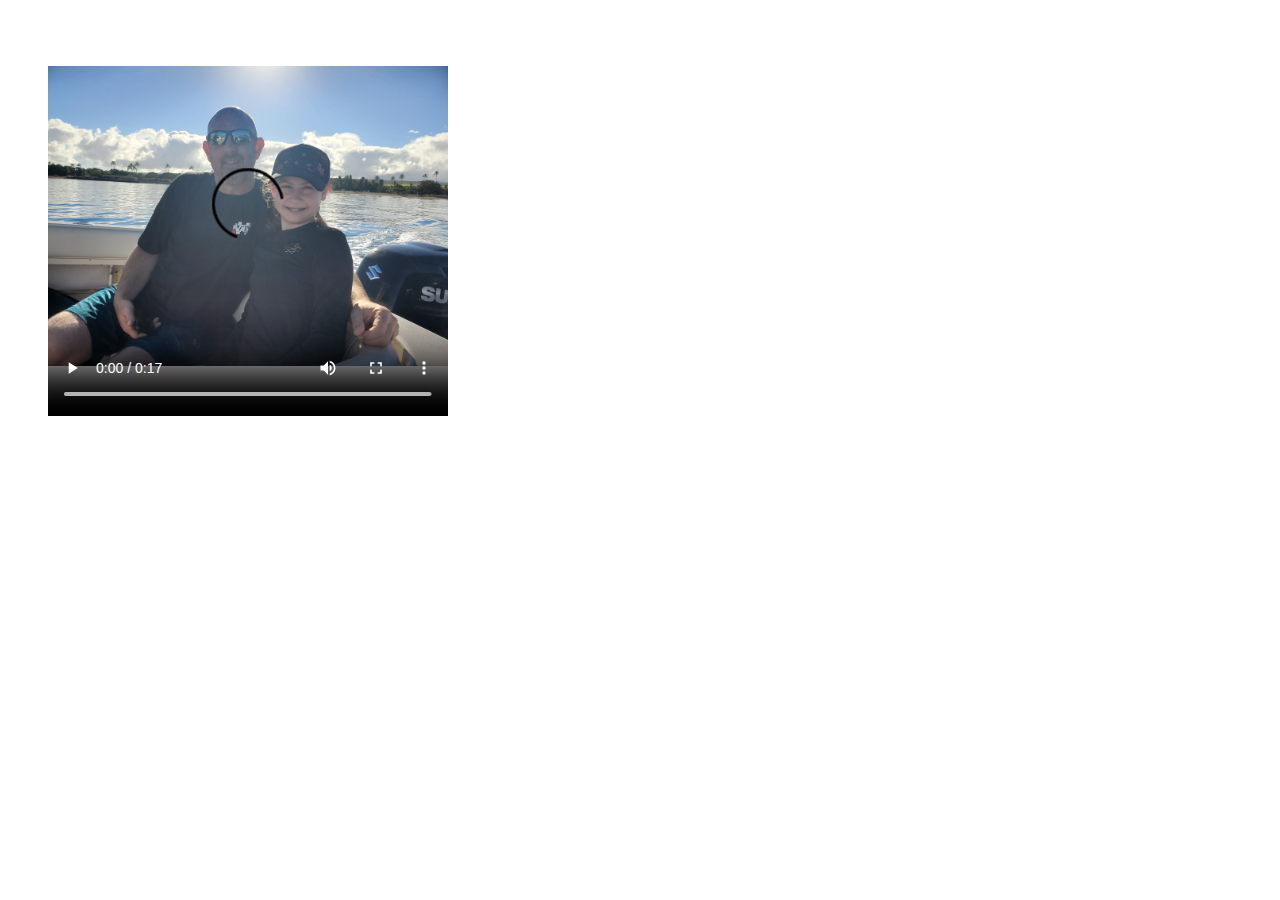
==== Sharkvideo.html @ 98c8ad54 "Add files via upload" ====
<!doctype html>
<html lang="en">
  <head>
      <title>Jason Printz-Shark Vide</title>
      </head>

    <body>
        <div class="container" id="shark">  
  
            <figure class="figure">
              <video src="sharkvideo.mp4"class="video" poster="shark1.jpg" width="400" height="400" preload controls loop> </video>
              <figcaption class="figure-caption"></figcaption>
            </figure>
          </div>
    </body>
  </html>
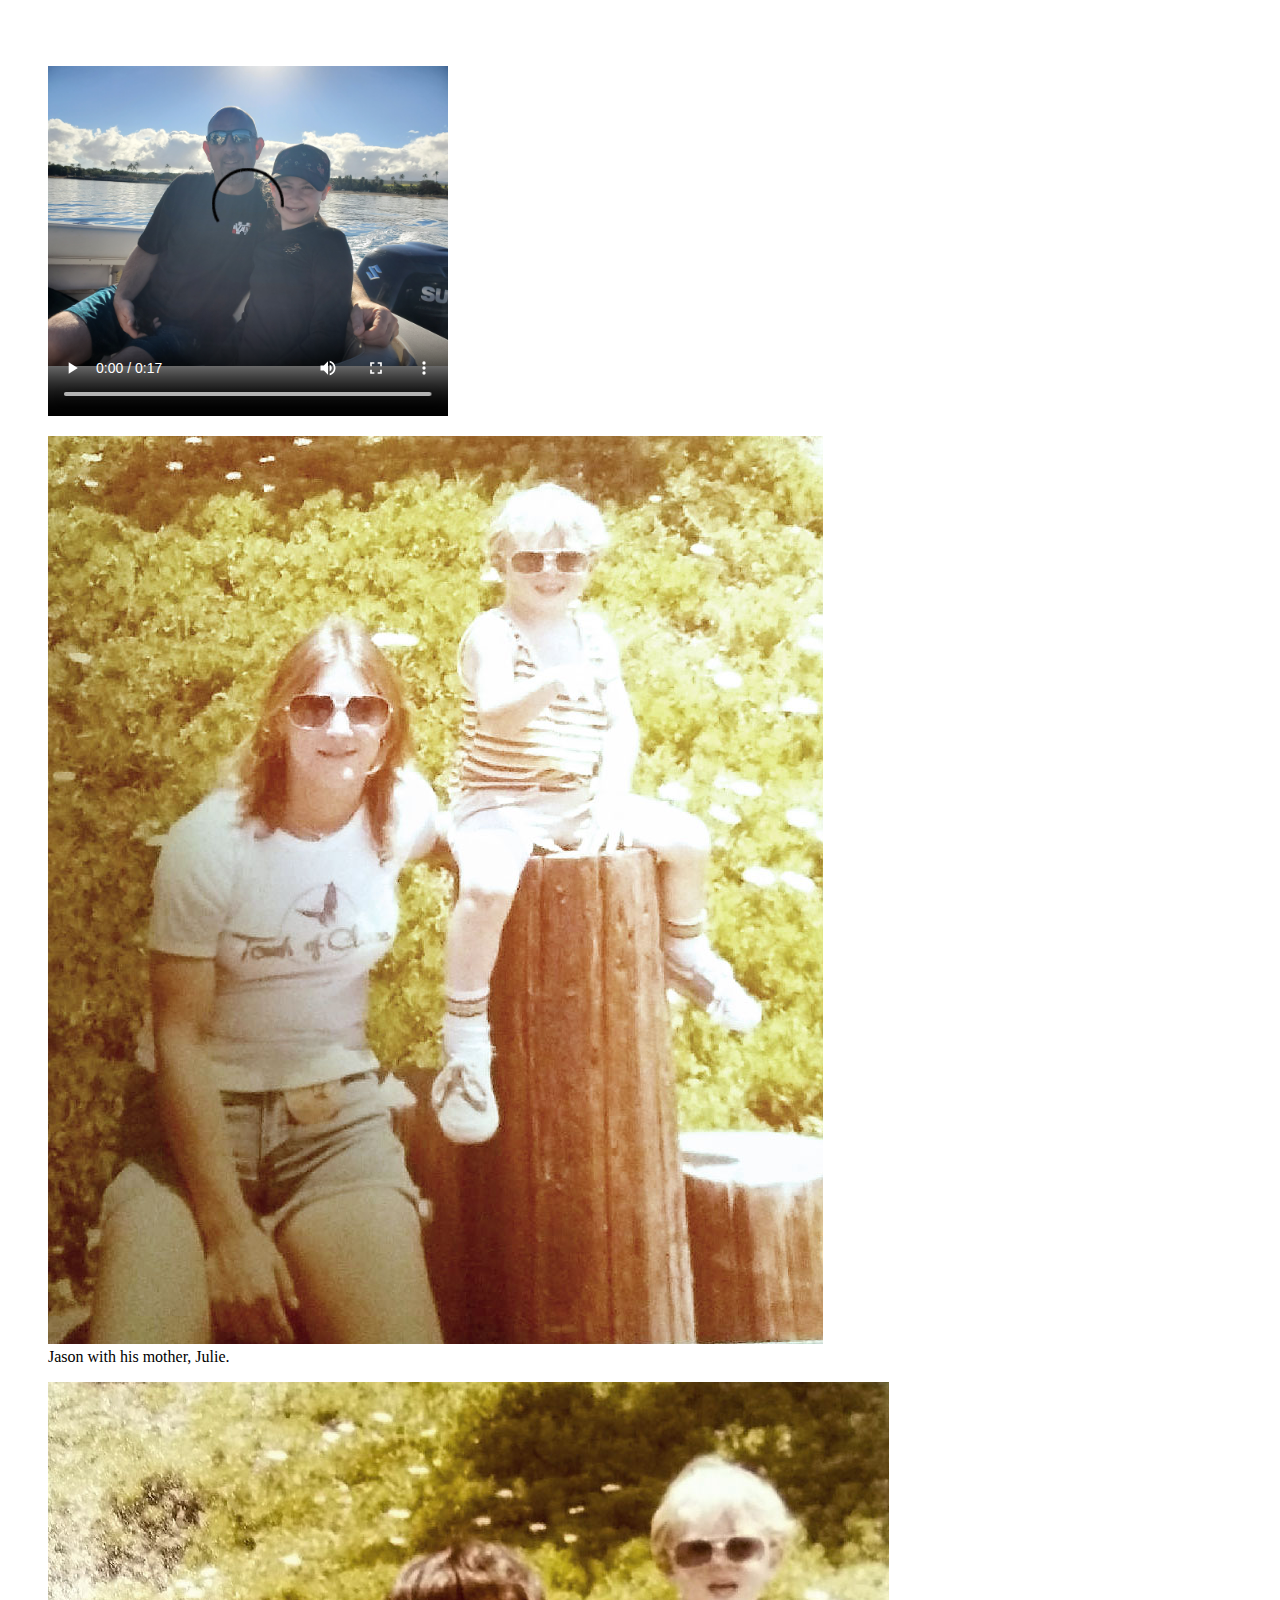
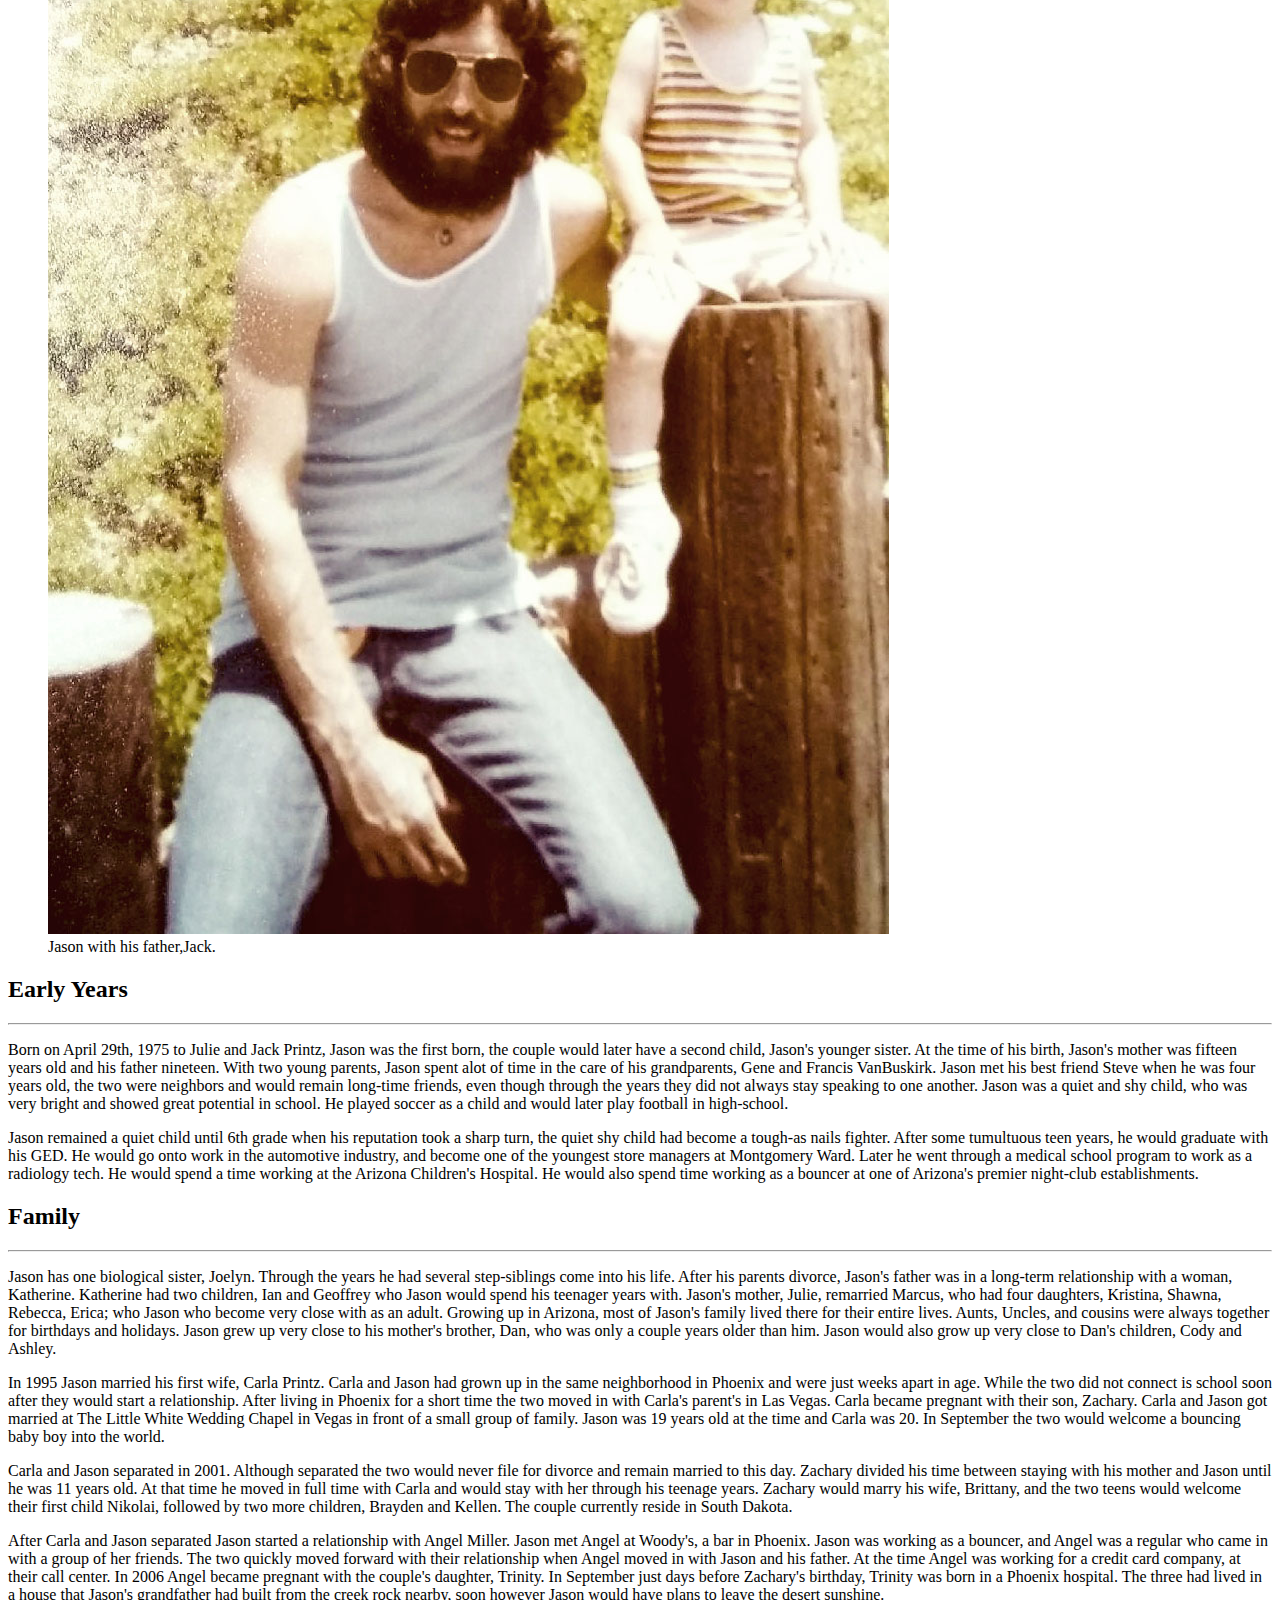
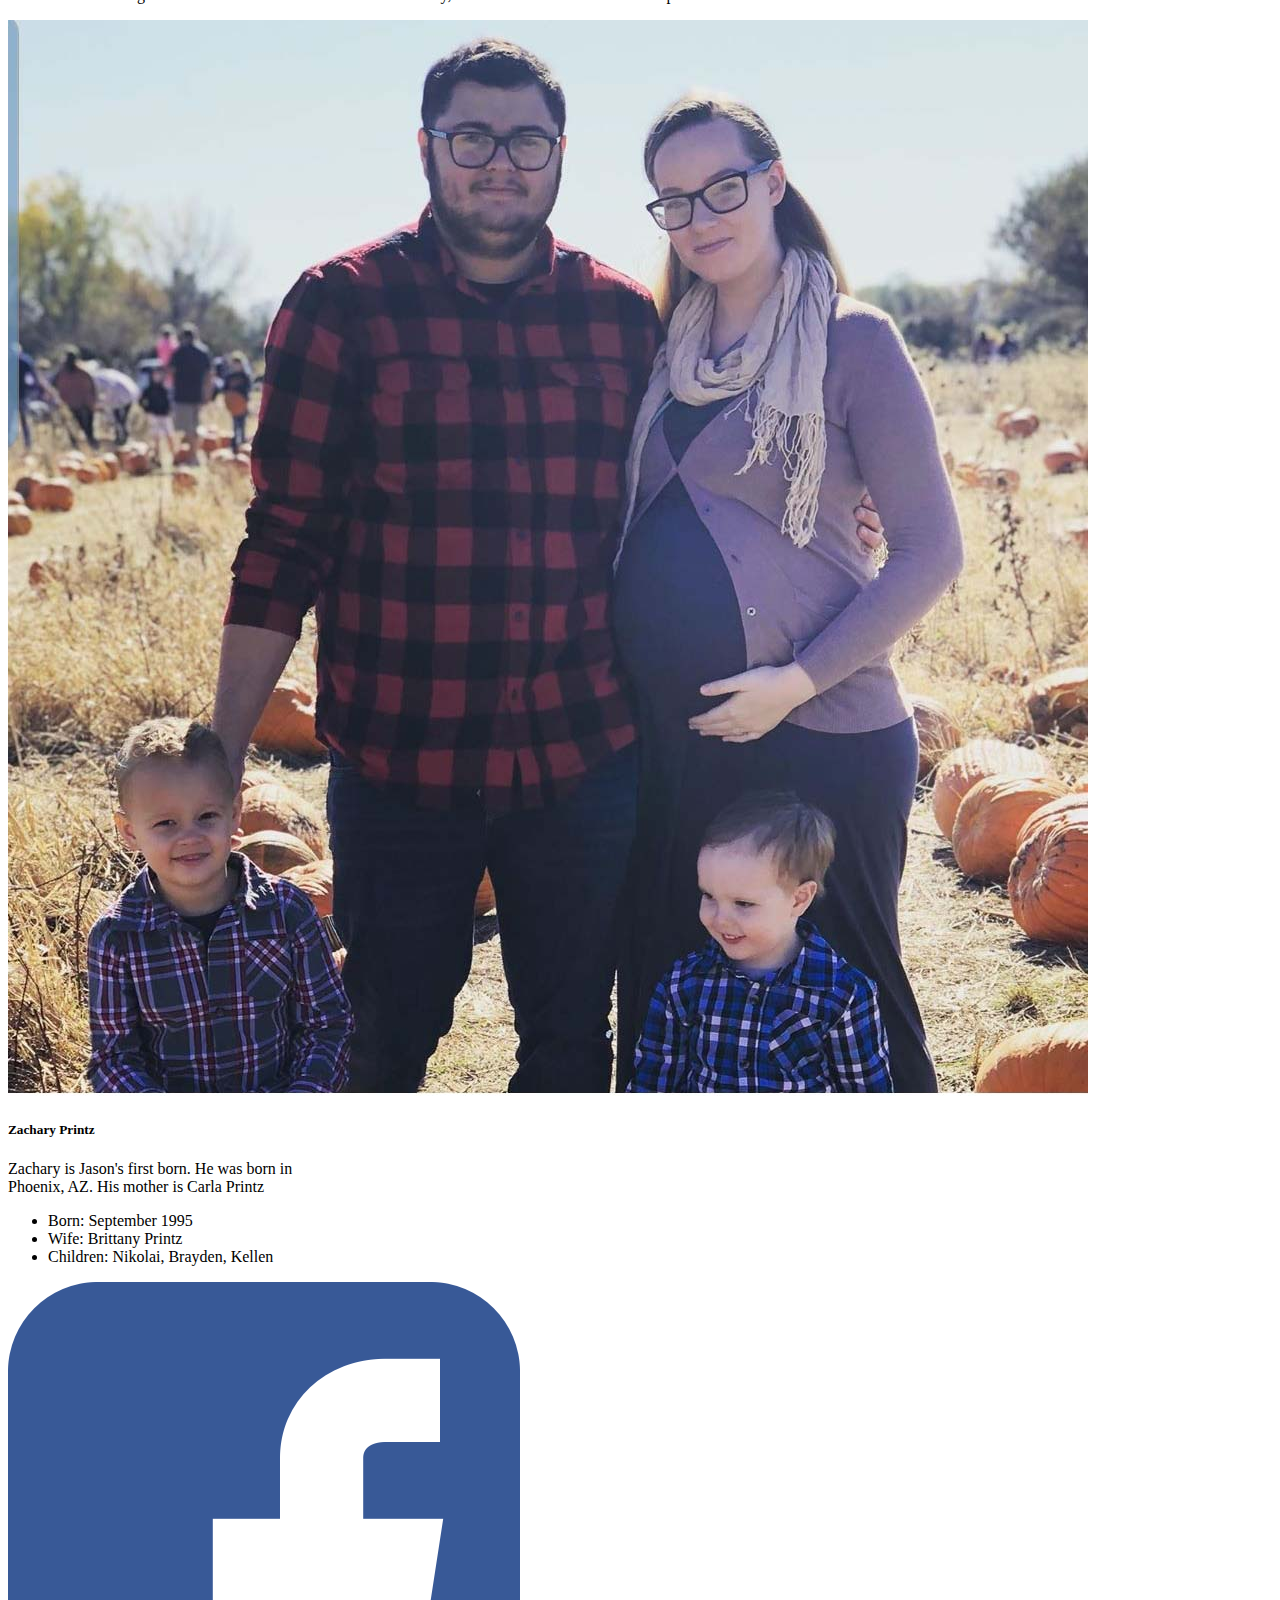
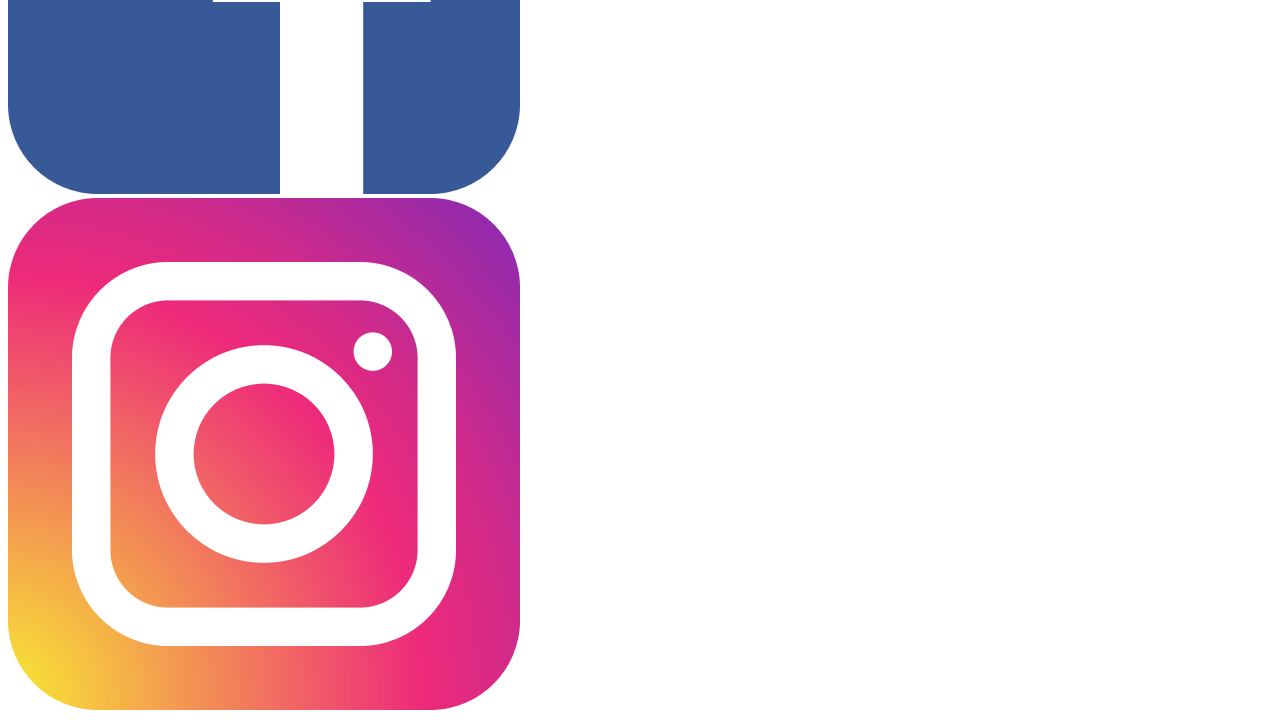
==== commit 2ac49c33: "Final Upload" ====
--- a/Sharkvideo.html
+++ b/Sharkvideo.html
@@ -13,4 +13,143 @@
             </figure>
           </div>
     </body>
-  </html>+  </html>
+
+
+  <!-------------------------------------------------------------------------------------------->
+
+  <div id="early" class="container">
+
+    <div id="EarlyPic" class="container col-4"> <!--Early Photos-->
+      <div>
+      <figure class="figure">
+      <img id="mom" src="jpmom.jpg" class="figure-img img-fluid rounded" alt="Jason as child"/>
+      <figcaption class="figure-caption">Jason with his mother, Julie.</figcaption>
+        </figure>
+      </div>
+  
+      
+        <div>
+        <figure class="figure">
+        <img id="dad" src="jpdad.jpg" class="figure-img img-fluid rounded" alt="Jason as child with his father."/>
+        <figcaption class="figure-caption">Jason with his father,Jack.</figcaption>
+          </figure>
+        </div>
+  
+    </div>
+  <!-----------------------------------------------------------Early Years Text----------------------------------------------------->
+  <div class="container-fluid">
+    <div id="years" class="container col-6 ">
+    
+  
+    <h2 id="earlyyears">Early Years</h2>
+  
+    <hr/>
+  
+    
+  
+    <p class="copy"> 
+      Born on April 29th, 1975 to Julie and Jack Printz, Jason was the first born, the couple would later have a second child,
+      Jason's younger sister. At the time of his birth, Jason's mother was fifteen years old and his father nineteen. With two young parents, Jason spent alot
+      of time in the care of his grandparents, Gene and Francis VanBuskirk. Jason met his best friend Steve when he was four years old, the two were neighbors
+      and would remain long-time friends, even though through the years they did not always stay speaking to one another. Jason was a quiet and
+      shy child, who was very bright and showed great potential in school. He played soccer as a child and would later play football in high-school.
+  </p>
+  
+  <p class="copy"> 
+      Jason remained a quiet child until 6th grade when his reputation took a sharp turn, the quiet shy child had become
+      a tough-as nails fighter. After some tumultuous teen years, he would graduate with his GED. He would go onto work in the automotive industry, and become one of the youngest
+      store managers at Montgomery Ward. Later he went through a medical school program to work as a radiology tech. He would spend a time working at the Arizona Children's Hospital.
+      He would also spend time working as a bouncer at one of Arizona's premier night-club establishments.
+  </p>
+  
+  
+    </div>
+  
+  </div>
+  
+  
+  </div>
+
+
+  <!-----------------------------------------------------------Family-------------------------------------------------->
+
+ <div id="fam" class="container">
+    <div id="Family" class="container col-5 ">
+    
+  
+    <h2 id="famlink">Family</h2>
+  
+    <hr/>
+     
+    <p class="copy">Jason has one biological sister, Joelyn. Through the years he had several step-siblings come into his life. After his parents divorce, Jason's father was in a
+       long-term relationship with a woman, Katherine. Katherine had two children, Ian and Geoffrey who Jason would spend his teenager years with. Jason's mother, Julie, remarried
+       Marcus, who had four daughters, Kristina, Shawna, Rebecca, Erica; who Jason who become very close with as an adult. Growing up in Arizona, most of Jason's family lived there for their entire lives. Aunts,
+       Uncles, and cousins were always together for birthdays and holidays. Jason grew up very close to his mother's brother, Dan, who was only a couple years older than him. Jason would
+       also grow up very close to Dan's children, Cody and Ashley.             
+   </p>
+   
+   <p class="copy">
+       In 1995 Jason married his first wife, Carla Printz. Carla and Jason had grown up in the same neighborhood in Phoenix and were just weeks apart in age. While the two did not
+       connect is school soon after they would start a relationship. After living in Phoenix for a short time the two moved in with Carla's parent's in Las Vegas. Carla became pregnant
+       with their son, Zachary. Carla and Jason got married at The Little White Wedding Chapel in Vegas in front of a small group of family. Jason was 19 years old at the time and Carla was
+       20. In September the two would welcome a bouncing baby boy into the world.
+   </p>
+   
+   <p class="copy">
+       Carla and Jason separated in 2001. Although separated the two would never file for divorce and remain married to this day. Zachary divided his time between staying with
+       his mother and Jason until he was 11 years old. At that time he moved in full time with Carla and would stay with her through his teenage years. Zachary would marry his wife, Brittany,
+       and the two teens would welcome their first child Nikolai, followed by two more children, Brayden and Kellen. The couple currently reside in South Dakota. 
+   </p>
+   
+   <p class="copy">
+       After Carla and Jason separated Jason started a relationship with Angel Miller. Jason met Angel at Woody's, a bar in Phoenix. Jason was working as a bouncer, and Angel was a regular
+       who came in with a group of her friends. The two quickly moved forward with their relationship when Angel moved in with Jason and his father. At the time Angel was working for a credit
+       card company, at their call center. In 2006 Angel became pregnant with the couple's daughter, Trinity. In September just days before Zachary's birthday, Trinity was born in a Phoenix hospital.
+       The three had lived in a house that Jason's grandfather had built from the creek rock nearby, soon however Jason would have plans to leave the desert sunshine.
+   </p>
+   
+    </div>
+  </div>
+  
+     <!--Family Media-->
+  
+      <!---------------------------------------------------------Zachary Card------------------------------------------------------>
+  <div>
+      <div id="zachinfo" class="card" style="width: 18rem;">
+        <img src="zachfamily.jpg" class="card-img-top" alt="Zachary, Brittany, and Children">
+        <div class="card-body">
+          <h5 class="card-title">Zachary Printz</h5>
+          <p class="card-text">Zachary is Jason's first born. He was born in Phoenix, AZ. His mother is Carla Printz</p>
+        </div>
+        <ul class="list-group list-group-flush">
+          <li class="list-group-item">Born: September 1995</li>
+          <li class="list-group-item">Wife: Brittany Printz</li>
+          <li class="list-group-item">Children: Nikolai, Brayden, Kellen</li>
+        </ul>
+        <div class="card-body">
+          <a href="https://www.facebook.com/zachary.printz.5" target="blank" class="card-link"><img class="logo" src="facebook.png" alt="Facebook Link"></a>
+          <a href="https://instagram.com/printzfamily?igshid=1ct9210s4it0j" target="blank" class="card-link"><img class="logo" src="insta.png" alt="Instagram Link"></a>
+        </div>
+      </div>
+  
+    </div>
+  
+
+    <!---------------------- <div class="mb-3">
+      <label for="Name" class="form-label">Name</label>
+      <input type="name" class="form-control" id="Name" placeholder="Name">
+    </div>
+    <div class="mb-3">
+      <label for="email" class="form-label">Email address</label>
+      <input type="email" class="form-control" id="email" placeholder="Email Address">
+    </div>
+    <div class="mb-3">
+      <label for="Memory" class="form-label">Memory</label>
+      <textarea class="form-control" id="Memory" rows="3"></textarea> <br/>
+      <input type="submit" name="submit">
+
+      
+
+    </div>
+  </form>-->